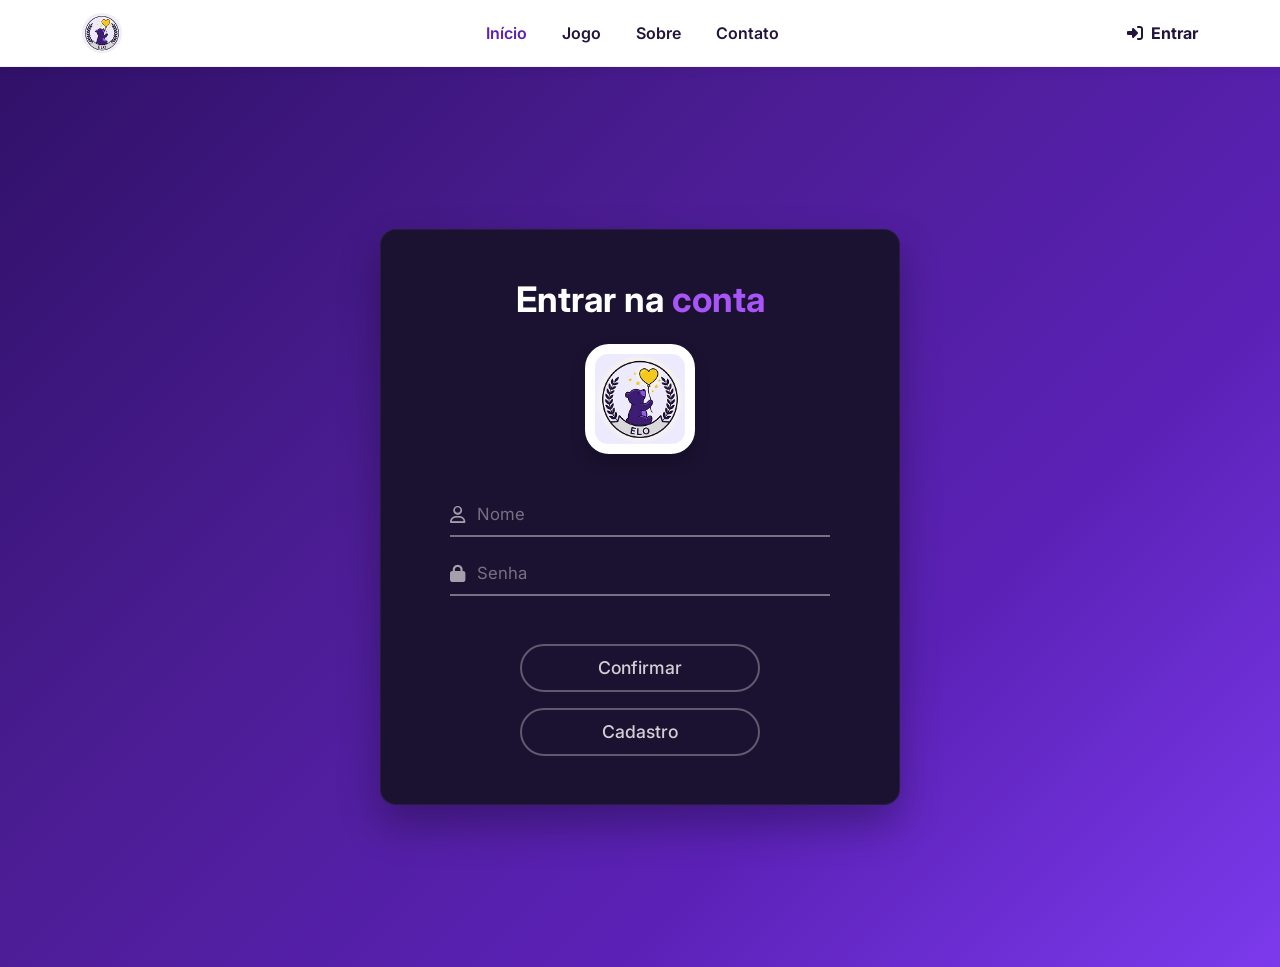
==== pages/login/index.html @ 1a5801a5 "ajuste de hierarquia de pastas e adição de paginas correção de paginas: Contatos, Sobre e Jogos. Aj" ====
<!DOCTYPE html>
<html lang="pt-br">

<head>
    <meta charset="UTF-8">
    <meta name="viewport" content="width=device-width, initial-scale=1.0">
    <title>Entrar na Conta - ELO</title>

    <link href="https://cdn.jsdelivr.net/npm/bootstrap@5.3.2/dist/css/bootstrap.min.css" rel="stylesheet">

    <link rel="preconnect" href="https://fonts.googleapis.com">
    <link rel="preconnect" href="https://fonts.gstatic.com" crossorigin>
    <link href="https://fonts.googleapis.com/css2?family=Inter:wght@400;500;600;700&display=swap" rel="stylesheet">
    
    <link rel="stylesheet" href="https://cdnjs.cloudflare.com/ajax/libs/font-awesome/6.4.0/css/all.min.css">

    <link rel="stylesheet" href="../../assets/css/styleLogin.css">
</head>

<body class="login-body">

    <header class="navbar navbar-expand-lg bg-white sticky-top">
        <div class="container navbar-container">
            <a class="navbar-brand logo-placeholder" href="/index.html">
                <img src="../../assets/img/logo.png" alt="Logo do ELO" class="img-fluid rounded-circle" style="width: 40px; height: 40px; object-fit: cover;">
            </a>
            
            <nav class="d-none d-md-flex align-items-center mx-auto">
                <ul class="nav-links">
                    <li><a href="../../index.html" class="active">Início</a></li>
                    <li><a href="../jogos/jogos.html">Jogo</a></li>
                    <li><a href="../sobre.html">Sobre</a></li>
                    <li><a href="../contato.html">Contato</a></li>
                </ul>
            </nav>
            
            <a href="index.html" class="btn-entrar">
                <i class="fa-solid fa-right-to-bracket"></i>Entrar
            </a>
        </div>
    </header>

    <div class="container min-vh-100 d-flex align-items-center justify-content-center p-3">
        
        <div class="login-box text-center p-4 p-sm-5 rounded-4 position-relative">
            
            <h1 class="login-title mb-4">Entrar na <span class="highlight-purple-light">conta</span></h1>
            
            <div class="logo-container mx-auto mb-5">
                <img src="../../assets/img/logo.png" alt="Logo do ELO" class="img-fluid logo-img">
            </div>
            
            <form class="mx-auto form-container">
                
                <div class="input-group-custom mb-4 d-flex align-items-center">
                    <i class="fa-regular fa-user input-icon"></i>
                    <input type="text" placeholder="Nome" class="form-input-line w-100" required>
                </div>
                
                <div class="input-group-custom mb-5 d-flex align-items-center">
                    <i class="fa-solid fa-lock input-icon"></i>
                    <input type="password" placeholder="Senha" class="form-input-line w-100" required>
                </div>
                
                <div class="d-flex flex-column gap-3 align-items-center mt-4">
                    <button type="submit" class="btn-login-action btn-confirmar">Confirmar</button>
                    <a href="#" class="btn-login-action btn-cadastro text-decoration-none d-flex align-items-center justify-content-center">Cadastro</a>
                </div>
                
            </form>
        </div>
        
    </div>

</body>
</html>
---- assets/css/styleLogin.css ----
/* --- CONFIGURAÇÕES GERAIS --- */
* {
    margin: 0;
    padding: 0;
    box-sizing: border-box;
    font-family: 'Inter', sans-serif;
}




/* --- NAVBAR / NAVBAR CONTAINER --- */
header {
    box-shadow: 0px 4px 10px rgba(0, 0, 0, 0.05);
    border-bottom: 1px solid rgba(0, 0, 0, 0.05);
}

.navbar-container {
    display: flex;
    justify-content: space-between;
    align-items: center;
}

.nav-links {
    display: flex;
    list-style: none;
    gap: 35px;
    margin: 0;
    padding: 0;
}

.nav-links li a {
    text-decoration: none;
    color: #22153C;
    font-weight: 600;
    font-size: 16px;
    transition: color 0.2s ease;
    padding: 8px 0;
}

.nav-links li a:hover,
.nav-links li a.active {
    color: #5B21B6;
}

.btn-entrar {
    display: flex;
    align-items: center;
    gap: 8px;
    text-decoration: none;
    color: #22153C;
    font-weight: 700;
    font-size: 16px;
    transition: transform 0.2s ease;
}

.btn-entrar:hover {
    color: #5B21B6;
    transform: translateY(-1px);
}

/* FUNDO DEGRADÊ IGUAL AO FIGMA */
.login-body {
    background: linear-gradient(135deg, #2E1065 0%, #4C1D95 40%, #5B21B6 70%, #7C3AED 100%);
    min-height: 100vh;
    overflow-x: hidden;
}

/* CAIXA DE LOGIN ESCURA */
.login-box {
    background-color: #1A1230; /* Roxo ultra escuro do mockup */
    width: 100%;
    max-width: 520px;
    border: 1px solid rgba(255, 255, 255, 0.05);
    box-shadow: 0px 20px 40px rgba(0, 0, 0, 0.3);
}

/* TÍTULO */
.login-title {
    color: #FFFFFF;
    font-size: 2.2rem;
    font-weight: 700;
}

.highlight-purple-light {
    color: #A855F7; /* Tom de lilás/rosa em destaque */
}

/* CONTAINER DA LOGO BRANCA ARREDONDADA */
.logo-container {
    width: 110px;
    height: 110px;
    background-color: #FFFFFF;
    border-radius: 24px;
    display: flex;
    align-items: center;
    justify-content: center;
    padding: 10px;
    box-shadow: 0px 8px 16px rgba(0, 0, 0, 0.2);
}

.logo-img {
    max-height: 100%;
    object-fit: contain;
}

/* FORMULÁRIO COMPRIMENTO */
.form-container {
    max-width: 380px;
}

/* ESTILIZAÇÃO MINIMALISTA DOS INPUTS (APENAS LINHA INFERIOR) */
.input-group-custom {
    position: relative;
    border-bottom: 2px solid rgba(255, 255, 255, 0.4);
    padding-bottom: 8px;
    transition: border-color 0.3s ease;
}

.input-group-custom:focus-within {
    border-color: #A855F7;
}

.input-icon {
    color: rgba(255, 255, 255, 0.6);
    font-size: 1.1rem;
    margin-right: 12px;
}

.input-group-custom:focus-within .input-icon {
    color: #A855F7;
}

.form-input-line {
    background: none;
    border: none;
    outline: none;
    color: #FFFFFF;
    font-size: 1.05rem;
}

.form-input-line::placeholder {
    color: rgba(255, 255, 255, 0.4);
}

/* BOTÕES ESTILO PÍLULA TRANSPARENTES */
.btn-login-action {
    width: 100%;
    max-width: 240px;
    height: 48px;
    border-radius: 25px;
    font-weight: 500;
    font-size: 1.1rem;
    transition: all 0.3s ease;
    background: transparent;
}

/* Botão Confirmar */
.btn-confirmar {
    border: 2px solid rgba(255, 255, 255, 0.3);
    color: rgba(255, 255, 255, 0.8);
}

.btn-confirmar:hover {
    background-color: rgba(255, 255, 255, 0.1);
    border-color: #FFFFFF;
    color: #FFFFFF;
    transform: translateY(-2px);
}

/* Botão Cadastro */
.btn-cadastro {
    border: 2px solid rgba(255, 255, 255, 0.3);
    color: rgba(255, 255, 255, 0.8);
}

.btn-cadastro:hover {
    background-color: rgba(255, 255, 255, 0.1);
    border-color: #FFFFFF;
    color: #FFFFFF;
    transform: translateY(-2px);
}
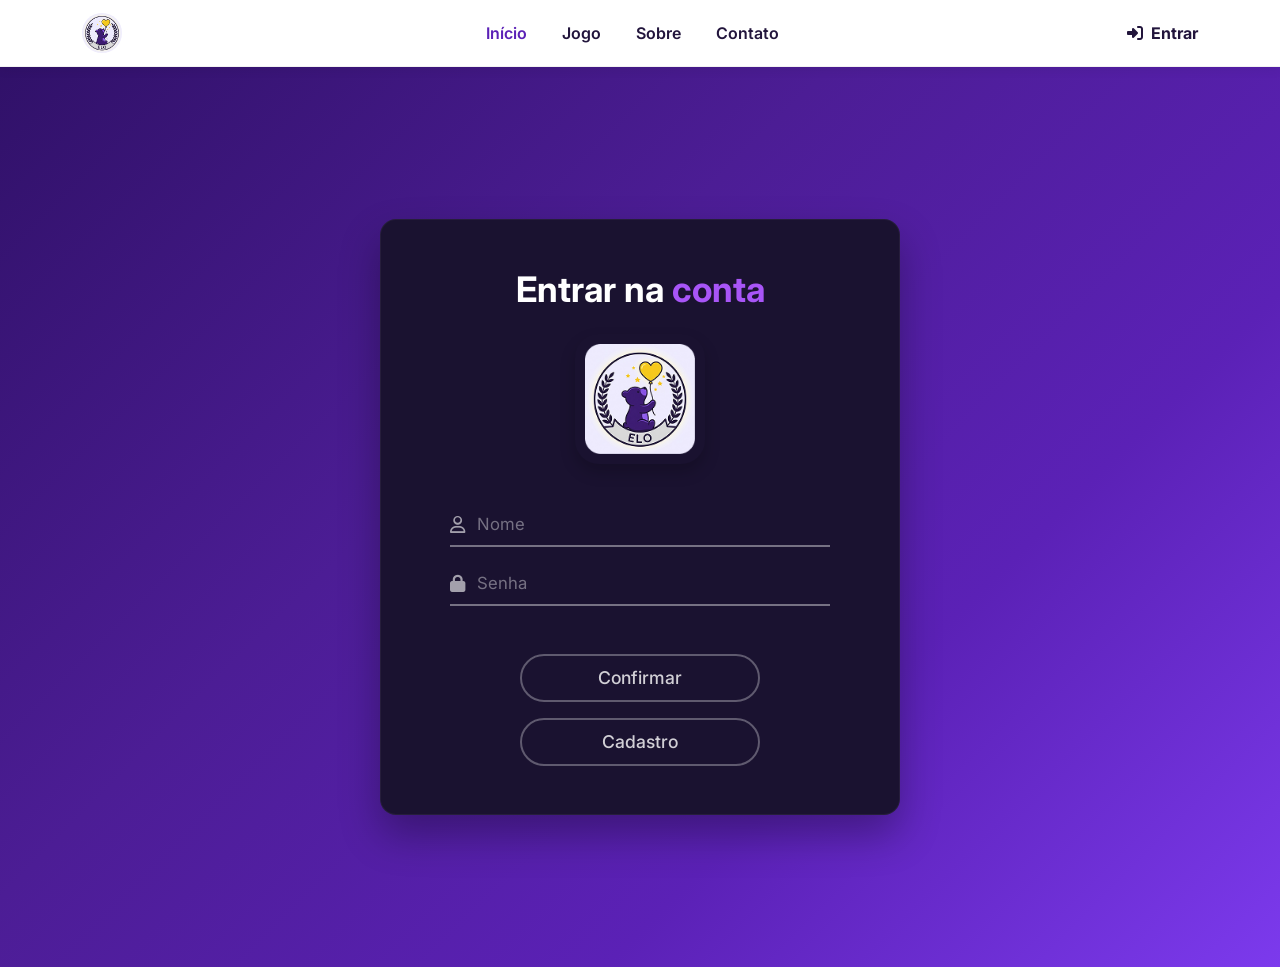
==== commit 7ce4f657: "criação e fixação de paginas FIx: Pagina Inicial, Contatos e Jogos Criação de Jogos" ====
--- a/pages/login/index.html
+++ b/pages/login/index.html
@@ -47,7 +47,7 @@
             <h1 class="login-title mb-4">Entrar na <span class="highlight-purple-light">conta</span></h1>
             
             <div class="logo-container mx-auto mb-5">
-                <img src="../../assets/img/logo.png" alt="Logo do ELO" class="img-fluid logo-img">
+                <img src="../../assets/img/logo.png" alt="Logo do ELO" class="img-fluid logo-img w-100">
             </div>
             
             <form class="mx-auto form-container">
@@ -64,7 +64,7 @@
                 
                 <div class="d-flex flex-column gap-3 align-items-center mt-4">
                     <button type="submit" class="btn-login-action btn-confirmar">Confirmar</button>
-                    <a href="#" class="btn-login-action btn-cadastro text-decoration-none d-flex align-items-center justify-content-center">Cadastro</a>
+                    <a href="cadastro/cadastro.html" class="btn-login-action btn-cadastro text-decoration-none d-flex align-items-center justify-content-center">Cadastro</a>
                 </div>
                 
             </form>
--- a/assets/css/styleLogin.css
+++ b/assets/css/styleLogin.css
@@ -88,9 +88,9 @@
 
 /* CONTAINER DA LOGO BRANCA ARREDONDADA */
 .logo-container {
-    width: 110px;
-    height: 110px;
-    background-color: #FFFFFF;
+    width: 130px;
+    height: 130px;
+    
     border-radius: 24px;
     display: flex;
     align-items: center;
@@ -165,7 +165,7 @@
     background-color: rgba(255, 255, 255, 0.1);
     border-color: #FFFFFF;
     color: #FFFFFF;
-    transform: translateY(-2px);
+   
 }
 
 /* Botão Cadastro */
@@ -178,5 +178,5 @@
     background-color: rgba(255, 255, 255, 0.1);
     border-color: #FFFFFF;
     color: #FFFFFF;
-    transform: translateY(-2px);
+   
 }
